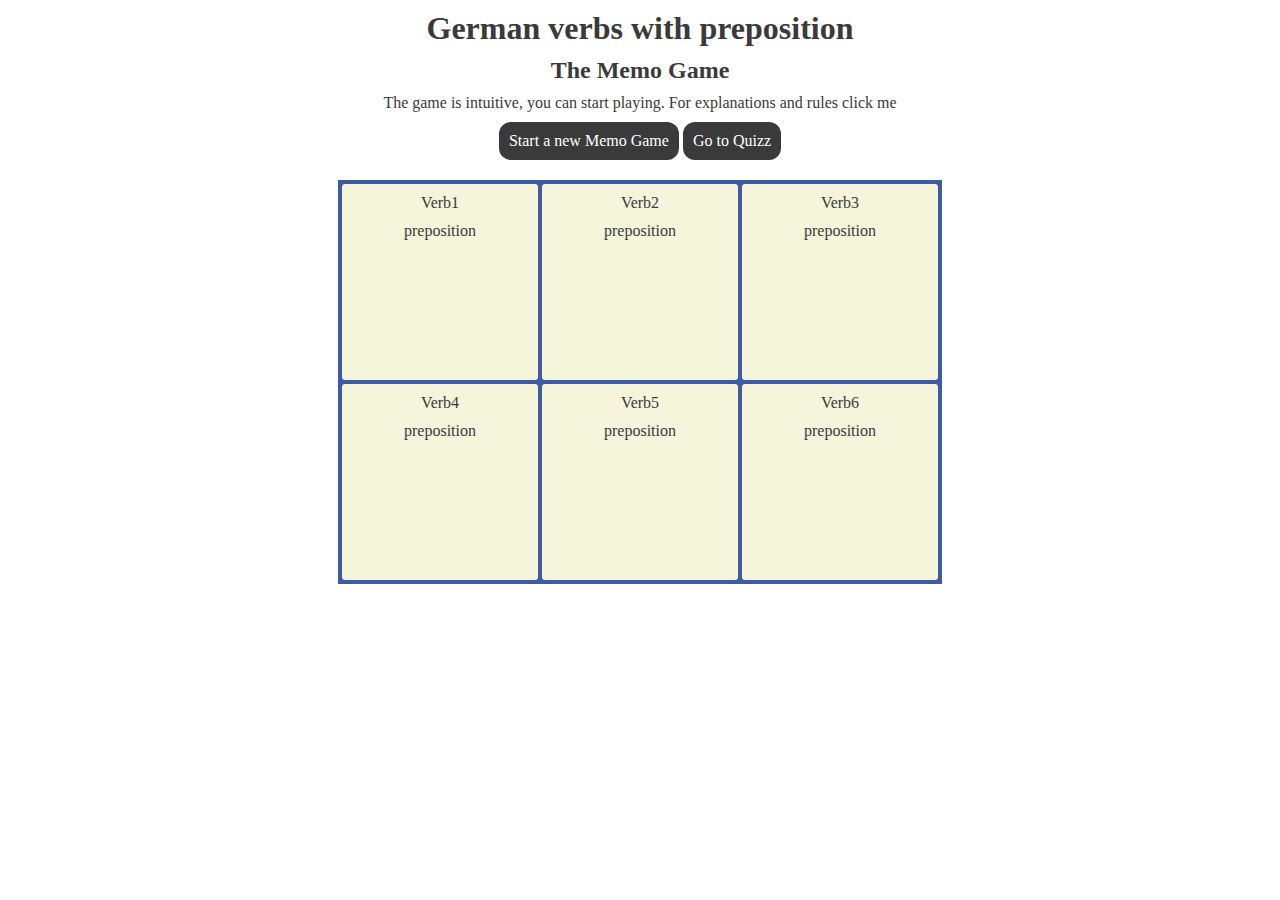
==== index.html @ 1fe456d7 "memo external look" ====
<!DOCTYPE html>
<html lang="en">
<head>
    <meta charset="UTF-8">
    <meta http-equiv="X-UA-Compatible" content="IE=edge">
    <meta name="viewport" content="width=device-width, initial-scale=1.0">
    <title>Memo German verbs with prepositions</title>

    <link rel="stylesheet" href="assets/css/style.css">
</head>
<body>

<h1>German verbs with preposition</h1>
<h2>The Memo Game</h2>
<p>The game is intuitive, you can start playing. For explanations and rules <a href="rules.html">click me </a></p>
<div class="button">Start a new Memo Game</div>
<div class="button"><a href="quizz.html">Go to Quizz</a></div>

<div id="memory-container">
    
    <div id="grille">

        <div class="card">
            <div>
                <div class="front">
                    <p>Verb1</p>
                </div>
                <div class="back">
                    <p>preposition</p>
                </div> 
            </div>
        </div>

        <div class="card">
            <div>
                <div class="front">
                    <p>Verb2</p>
                </div>
                <div class="back">
                    <p>preposition</p>
                </div> 
            </div>
        </div>

        <div class="card">
            <div>
                <div class="front">
                    <p>Verb3</p>
                </div>
                <div class="back">
                    <p>preposition</p>
                </div> 
            </div>
        </div>

        <div class="card">
            <div>
                <div class="front">
                    <p>Verb4</p>
                </div>
                <div class="back">
                    <p>preposition</p>
                </div> 
            </div>
        </div>

        <div class="card">
            <div>
                <div class="front">
                    <p>Verb5</p>
                </div>
                <div class="back">
                    <p>preposition</p>
                </div> 
            </div>
        </div>

        <div class="card">
            <div>
                <div class="front">
                    <p>Verb6</p>
                </div>
                <div class="back">
                    <p>preposition</p>
                </div> 
            </div>
        </div>
    </div>
</div>

</body>
</html>
---- assets/css/style.css ----
h1, h2, p {
    color : #3a3a3a;
    text-align: center;
    margin-bottom: 10px;
    margin-top: 10px;
}

a {
  text-decoration: none;
  color: inherit;
}

body {
  text-align: center;
}

.button {
  background-color: #3a3a3a;
  color: white;
  padding: 10px 10px;
  border-radius: 12px;
  display: inline-flex;
  text-decoration: none;
}

/*  #######   Memo Part #######  */
#memory-container {
    display: flex;
    margin-top: 20px;
    margin-bottom: 20px;
}

#grille {
    display: inline-grid;
    grid-template: repeat(2, 200px) / repeat(3, 200px);
    background-color:#3e5ba4; 
    border: 2px solid#3e5ba4; 
    margin: 0 auto;
}

.card {
    border-radius: 5px; 
    border: 2px solid#3e5ba4  ; 
    background-color: beige;
}
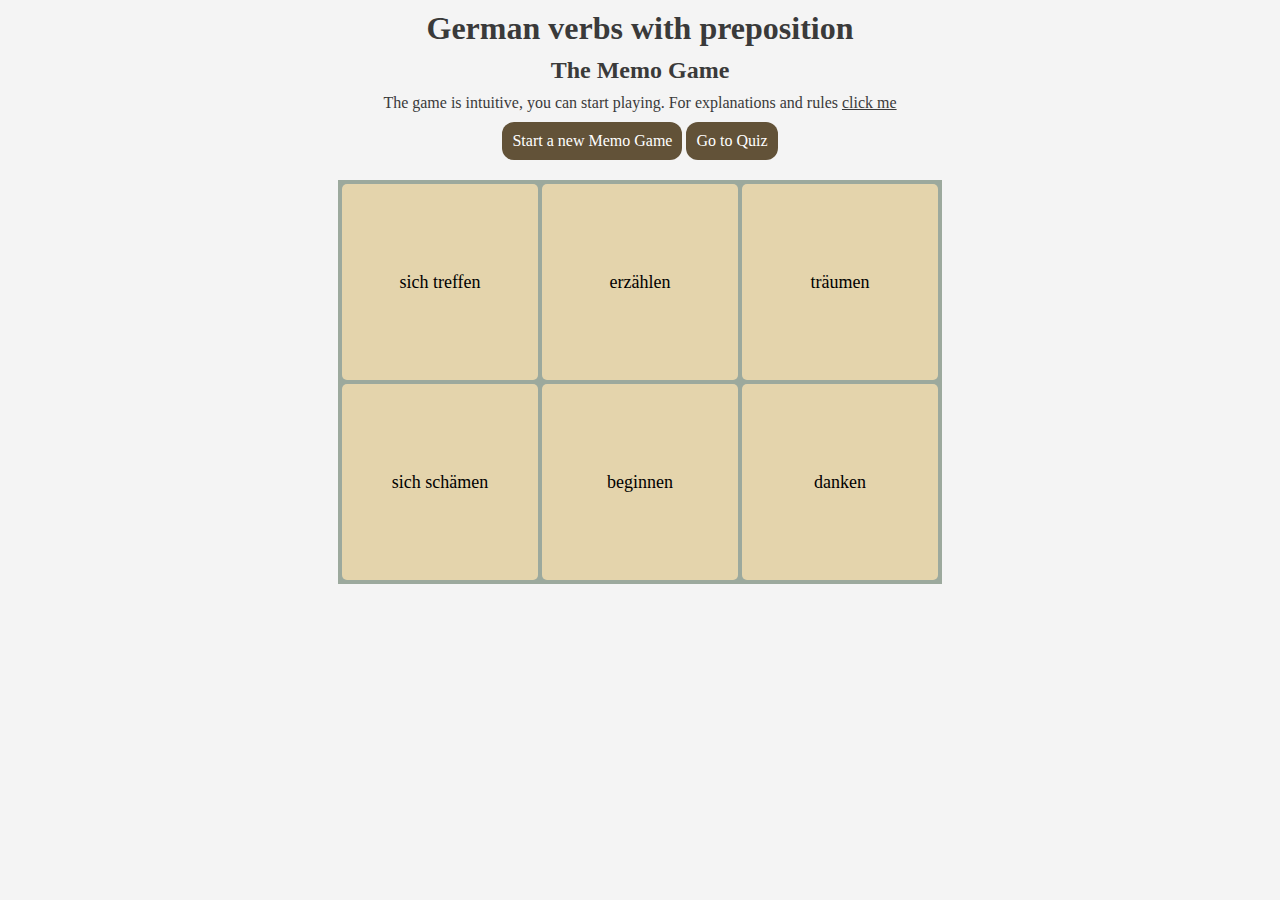
==== commit d7be3f34: "rules page" ====
--- a/index.html
+++ b/index.html
@@ -12,16 +12,16 @@
 
 <h1>German verbs with preposition</h1>
 <h2>The Memo Game</h2>
-<p>The game is intuitive, you can start playing. For explanations and rules <a href="rules.html">click me </a></p>
-<div class="button">Start a new Memo Game</div>
-<div class="button"><a href="quizz.html">Go to Quizz</a></div>
+<p>The game is intuitive, you can start playing. For explanations and rules <a href="rules.html"><u>click me</u> </a></p>
+<div class="button" id="start-new-memo">Start a new Memo Game</div>
+<div class="button"><a href="quizz.html">Go to Quiz</a></div>
 
 <div id="memory-container">
     
-    <div id="grille">
+    <div id="grid-memo">
 
-        <div class="card">
-            <div>
+        <div class="card" data-attr="preposition1">
+            <div class="double-face">
                 <div class="front">
                     <p>Verb1</p>
                 </div>
@@ -31,8 +31,8 @@
             </div>
         </div>
 
-        <div class="card">
-            <div>
+        <div class="card" data-attr="preposition1">
+            <div class="double-face">
                 <div class="front">
                     <p>Verb2</p>
                 </div>
@@ -42,8 +42,8 @@
             </div>
         </div>
 
-        <div class="card">
-            <div>
+        <div class="card" data-attr="preposition2">
+            <div class="double-face">
                 <div class="front">
                     <p>Verb3</p>
                 </div>
@@ -53,8 +53,8 @@
             </div>
         </div>
 
-        <div class="card">
-            <div>
+        <div class="card" data-attr="preposition2">
+            <div class="double-face">
                 <div class="front">
                     <p>Verb4</p>
                 </div>
@@ -64,8 +64,8 @@
             </div>
         </div>
 
-        <div class="card">
-            <div>
+        <div class="card" data-attr="preposition3">
+            <div class="double-face">
                 <div class="front">
                     <p>Verb5</p>
                 </div>
@@ -75,8 +75,8 @@
             </div>
         </div>
 
-        <div class="card">
-            <div>
+        <div class="card" data-attr="preposition3">
+            <div class="double-face">
                 <div class="front">
                     <p>Verb6</p>
                 </div>
@@ -88,5 +88,7 @@
     </div>
 </div>
 
+<script type="module" src="assets/scripts/list.js"></script>
+<script type="module" src="assets/scripts/memo.js"></script>
 </body>
 </html>--- a/assets/css/style.css
+++ b/assets/css/style.css
@@ -1,10 +1,14 @@
-h1, h2, p {
+h1, h2,h3, p {
     color : #3a3a3a;
     text-align: center;
     margin-bottom: 10px;
     margin-top: 10px;
 }
 
+body {
+  background-color: #f4f4f4;
+}
+
 a {
   text-decoration: none;
   color: inherit;
@@ -15,37 +19,325 @@
 }
 
 .button {
-  background-color: #3a3a3a;
+  background-color: #625238;
   color: white;
-  padding: 10px 10px;
+  padding: 10px;
   border-radius: 12px;
   display: inline-flex;
   text-decoration: none;
 }
+.button:hover {
+  cursor: pointer;
+}
 
 /*  #######   Memo Part #######  */
+
 #memory-container {
     display: flex;
     margin-top: 20px;
     margin-bottom: 20px;
 }
 
-#grille {
+#grid-memo {
     display: inline-grid;
     grid-template: repeat(2, 200px) / repeat(3, 200px);
-    background-color:#3e5ba4; 
-    border: 2px solid#3e5ba4; 
+    background-color: #9ca99d; 
+    border: 2px solid#9ca99d; 
     margin: 0 auto;
 }
 
 .card {
-    border-radius: 5px; 
-    border: 2px solid#3e5ba4  ; 
-    background-color: beige;
-}
-
-
-
+    border: 2px solid#9ca99d  ; 
+}
+
+.card:hover {
+  cursor: pointer;
+}
+
+.front, .back {
+  border-radius: 5px; 
+  display: flex;
+  align-items: center;
+  justify-content: center;
+  width: 100%;
+  height: 100%;
+  backface-visibility: hidden;
+  -webkit-backface-visibility: hidden;
+  position: absolute;  
+}
+
+.front{
+    background: #e4d4ac;  
+    font-size: 18px;
+}
+
+.back {
+  font-size: 25px;
+  background: #f79449;
+  transform: rotateY(180deg);
+}
+
+.double-face {
+  position: relative;
+  width: 100%;
+  height: 100%;
+  transition: transform 0.6s;
+  transform-style: preserve-3d;
+}
+
+.active {
+  transform: rotateY(180deg)
+}
+
+ /*  #######   Quizz Part #######  */
+ #quizz-container {
+  height: 450px;
+  width: 600px;
+  background-color: #9ca99d;
+  border-radius: 5px; 
+  margin: 20px auto;
+}
+
+#quizz-container h2 {
+  padding-top: 20px;
+  padding-bottom: 20px;
+  font-size: 200%;
+}
+
+#quizz-container p {
+  font-size: 150%;
+}
+
+#question-counter{
+  margin-left: 20px;
+  margin-top: 5px;
+  float: left;
+}
+
+#score-counter {
+  margin-right: 20px;
+  margin-top: 5px;
+  float: right;
+}
+
+#question-answer-container {
+  clear: both;
+  width: 400px;
+  margin: auto;
+}
+
+#grid-quizz {
+  display: inline-grid;
+  grid-template: repeat(3, 70px) / repeat(1, 400px);
+}
+
+.choice-container {
+  align-items:center;
+  display:flex;
+  height: 50px;
+  background-color: #e4e3db;
+}
+
+.choice-container:hover {
+  cursor: pointer;
+  box-shadow: 0 1px 1px 0 grey;
+  transform: translateY(-1px);
+  transition: transform 150ms;
+}
+
+.choice-prefix {
+  background-color: #ab956f;
+  width: 50px;
+  height: 50px;
+  line-height: 50px;
+}
+
+.choice-text {  
+  padding-left: 10px;
+}
+
+#wrong {
+  visibility: hidden;
+  /*visibility: hidden;*/
+  margin-top: -230px;
+  margin-left: -100px;
+  width: 600px;
+  height: 380px;
+  background-color: #ececea;
+  position: absolute;
+}
+
+#wrong span {
+  font-weight: bold;
+  font-size: 150%;
+}
+#wrong .button {
+  background-color: #f79449;
+  color: inherit;
+}
+
+#grid-feed-back {
+  display: inline-grid;
+  grid-template: repeat(2, 100px) / repeat(2, 200px);
+  border: 2px solid  #9ca99d;
+  background-color:#9ca99d;
+}
+
+#grid-feed-back div {
+  border-radius: 5px; 
+  display: flex;
+  align-items: center;
+  justify-content: center;
+  background-color: #e4d4ac;
+  border: 2px solid  #9ca99d;
+}
+
+#next-question:hover {
+  cursor: pointer;
+} 
+
+#end-game {
+  visibility: hidden;
+  /*visibility: hidden;*/
+  margin-top: -390px;
+  margin-left: -100px;
+  width: 600px;
+  height: 460px;
+  background-color: #d6d4d4;
+  position: absolute;
+}
+
+#end-game .button {
+  background-color: #f79449;
+  color: inherit;
+}
+
+#end-game p {
+  padding-top: 100px;
+}
+
+.color-correct {
+  background-color:darkcyan ;
+}
+.color-uncorrect {
+  background-color: darkred;
+}
+
+
+ /*  #######   Rules Part #######  */
+#rules-container {
+  width: 80%;
+  padding: 10px 5px 10px 5px;
+  background-color: #dbded8;
+  border-radius: 5px; 
+  margin: 20px auto;
+}
+
+
+/* responsivness ###################################################### */
+@media screen and (max-width: 650px) { 
+  h1 {
+    color: red;
+  }
+  /*  #######   Memo Part #######  */
+#grid-memo {
+    grid-template: repeat(2, 170px) / repeat(3, 170px);
+}
+
+   /*  #######   Quizz Part #######  */
+#quizz-container {
+    width: 500px;
+}
+
+#wrong {
+  margin-top: -230px;
+  margin-left: -50px;
+  width: 500px;
+}
+
+#end-game {
+  margin-left: -50px;
+  width: 500px;
+}
+
+} /* Close  @media screen  */
+
+
+
+@media screen and (max-width: 550px) { 
+  h1 {
+    color: yellow;
+  }
+
+h1, h2, p {
+  margin-bottom: 5px;
+  margin-top: 5px;
+}
   
-
- 
+h1 {
+  font-size: 160%;
+}
+  
+h2 {
+  font-size: 130%;
+}
+
+.button {
+  margin-bottom: -10px;
+}
+
+
+   /*#######   Memo Part #######  */
+#grid-memo {
+    grid-template: repeat(3, 150px) / repeat(2, 150px);
+}
+
+
+/*  #######   Quizz Part ####### */
+#quizz-container h2 {
+
+  font-size: 180%;
+}
+
+#quizz-container p {
+  font-size: 130%;
+}
+
+
+#quizz-container {
+  width: 100%;
+}
+
+#question-answer-container {
+  width: 100%;
+  margin-left: -10px;
+  position: relative;
+}
+
+#grid-quizz {
+  display: inline-grid;
+  grid-template: repeat(3, 70px) / repeat(1, 270px);
+}
+
+#wrong {
+  width: 100%;
+  margin-left: 10px;
+}
+
+#grid-feed-back {
+  grid-template: repeat(2, 100px) / repeat(2, 150px);
+}
+
+#end-game {
+  width: 100%;
+  margin-left: 10px;
+  margin-top: -360px;
+}
+
+ /*  #######   Rules Part #######  */
+ #rules-container {
+  width: 100%;
+  margin-top: 0px;
+}
+
+}/* Close  @media screen and (max-width: 500px) */
